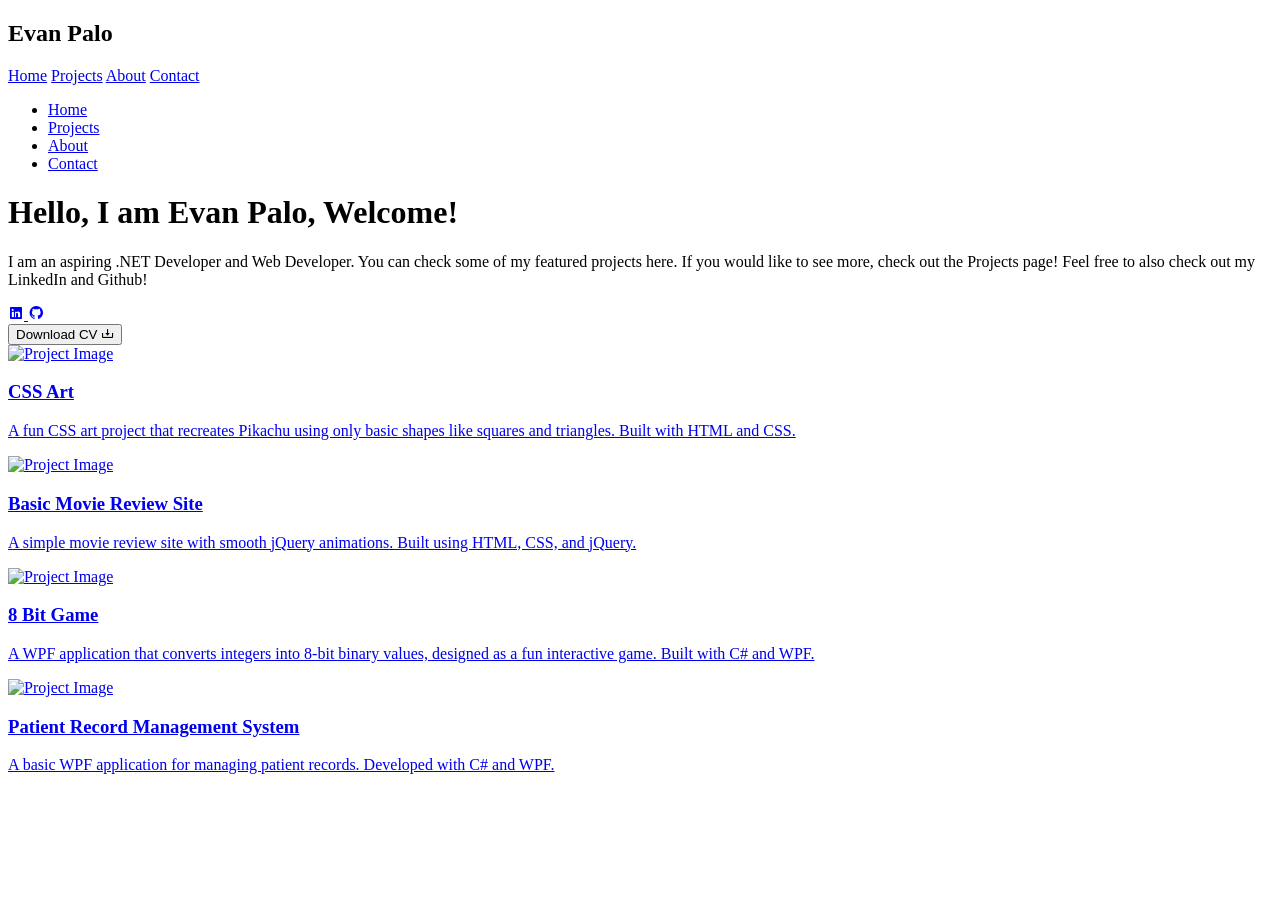
==== index.html @ eff9ba9b "Update GitHub link in index.html" ====
<!DOCTYPE html>
<html lang="en">
<head>
    <meta charset="UTF-8">
    <meta name="viewport" content="width=device-width, initial-scale=1.0">
    <title>Home</title>
    <link rel="stylesheet" href="Navbar.css">
    <link rel="stylesheet" href="Home.css">
    <link href='https://unpkg.com/boxicons@2.1.4/css/boxicons.min.css' rel='stylesheet'>
    <script src="https://code.jquery.com/jquery-3.6.0.min.js"></script>
</head>
<body class="homePage">
  <header>
    <nav>
        <div class="nav-wrapper">
          <div class="name"><h1>Evan Palo</h1></div>
          <div class="nav-links" id="navLinks">
            <a href="index.html">Home</a>
            <a href="Projects.html">Projects</a>
            <a href="About.html">About</a>
            <a href="Contact.html">Contact</a>
          </div>
          <div id="hamburger-icon" class="hamburger-icon">
            <div class="bar1"></div>
            <div class="bar2"></div>
            <div class="bar3"></div>
            <ul class="mobile-menu">
              <li><a href="index.html">Home</a></li>
              <li><a href="Projects.html">Projects</a></li>
              <li><a href="About.html">About</a></li>
              <li><a href="Contact.html">Contact</a></li>
            </ul>
          </div>
        </div>
    </nav>    
  </header>

<div class="home-container">
  <div class="intro-container">
    <div class="intro-content">
      <h1>Hello, I am Evan Palo, Welcome!</h1>
      <p>
        I am an aspiring .NET Developer and Web Developer.
        You can check some of my featured projects here. 
        If you would like to see more, check out the Projects page!
        Feel free to also check out my LinkedIn and Github!
      </p>

      <div class="intro-logos">
        <a href="https://www.linkedin.com/in/evan-palo" target="_blank">
          <i class='bx bxl-linkedin-square'></i>
      </a>
      <a href="https://github.com/EPalo69" target="_blank">
        <i class='bx bxl-github'></i>
      </a>
      </div>

      <a href="EvanPalo_CV.pdf" download="EvanPalo_CV.pdf">
        <button class="button-62" role="button">
          Download CV
          <i class='bx bx-download'></i>
        </button>
      </a>
    </div>

  </div>
  
  <div class="showcase-grid">

    <a href="https://github.com/Shevannnn/CSS-art" class="project-card" target="_blank" rel="noopener noreferrer">
      <img src="Images/css-art.png" alt="Project Image" class="project-card-image">
      <div class="project-card-content">
        <h3 class="project-card-title">CSS Art</h3>
        <p class="project-card-description">
          A fun CSS art project that recreates Pikachu using only basic shapes like squares and triangles. Built with HTML and CSS.
        </p>
      </div>
    </a>
    
    <a href="https://github.com/Shevannnn/movie-review-site" class="project-card" target="_blank" rel="noopener noreferrer">
      <img src="Images/movie-review-site.png" alt="Project Image" class="project-card-image">
      <div class="project-card-content">
        <h3 class="project-card-title">Basic Movie Review Site</h3>
        <p class="project-card-description">
          A simple movie review site with smooth jQuery animations. Built using HTML, CSS, and jQuery.        </p>
      </div>
    </a>
  
    <a href="https://github.com/Shevannnn/8bit-game" class="project-card" target="_blank" rel="noopener noreferrer">
      <img src="Images/8bit-game.png" alt="Project Image" class="project-card-image">
      <div class="project-card-content">
        <h3 class="project-card-title">8 Bit Game</h3>
        <p class="project-card-description">
          A WPF application that converts integers into 8-bit binary values, designed as a fun interactive game. Built with C# and WPF.        </p>
      </div>
    </a>
  
    <a href="https://github.com/Shevannnn/patient-record-management-sys" class="project-card" target="_blank" rel="noopener noreferrer">
      <img src="Images/prms.png" alt="Project Image" class="project-card-image">
      <div class="project-card-content">
        <h3 class="project-card-title">Patient Record Management System</h3>
        <p class="project-card-description">
          A basic WPF application for managing patient records. Developed with C# and WPF.        </p>
      </div>
    </a>
    
  </div>
</div>



<script src="Portfolio.js"></script>
</body>
</html>
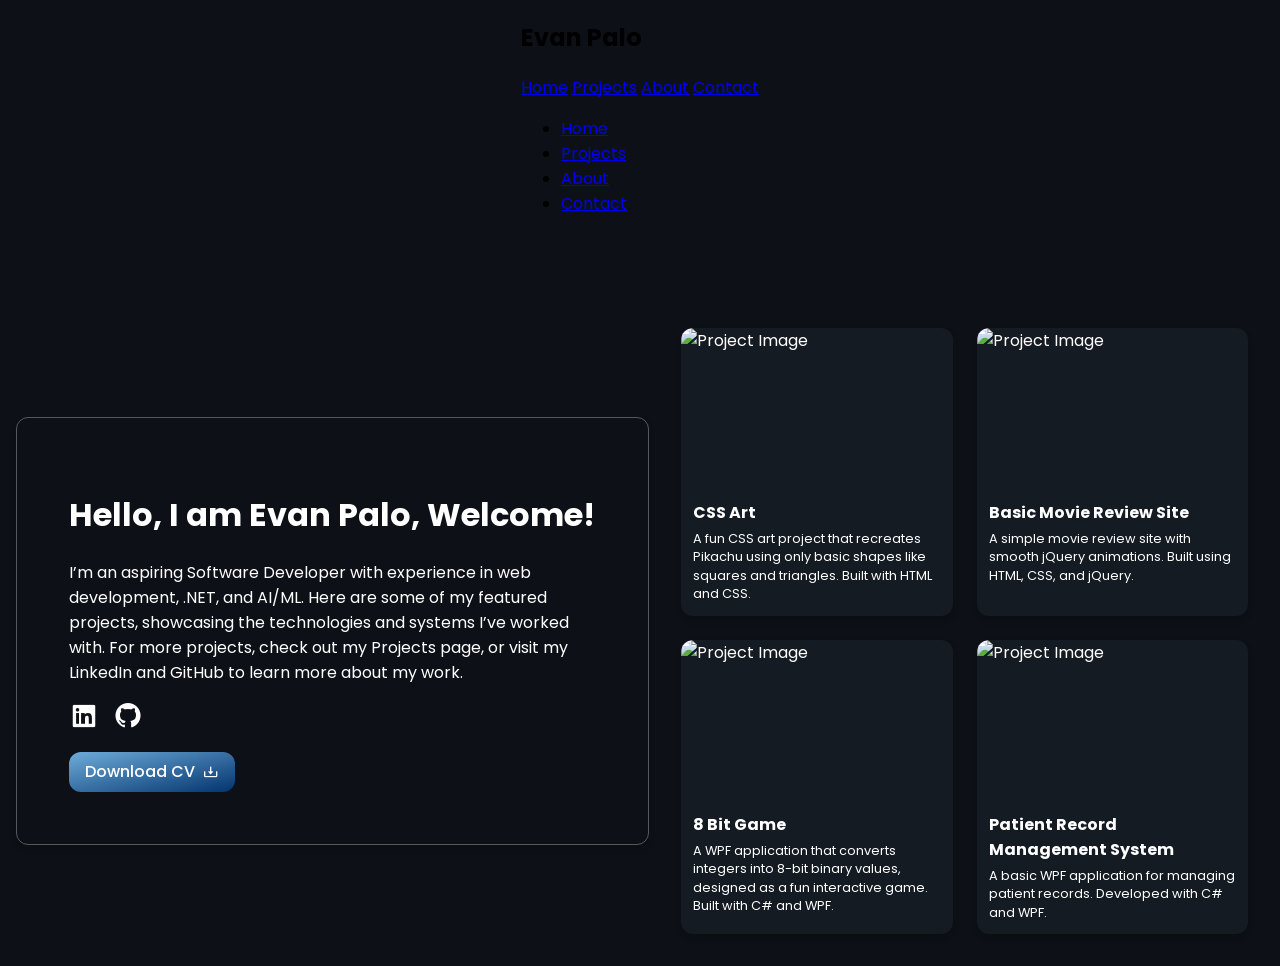
==== commit 6cabdbf1: "Added new projects, changed text" ====
--- a/index.html
+++ b/index.html
@@ -40,10 +40,12 @@
     <div class="intro-content">
       <h1>Hello, I am Evan Palo, Welcome!</h1>
       <p>
-        I am an aspiring .NET Developer and Web Developer.
-        You can check some of my featured projects here. 
-        If you would like to see more, check out the Projects page!
-        Feel free to also check out my LinkedIn and Github!
+        I’m an aspiring Software Developer with experience
+        in web development, .NET, and AI/ML. Here are some
+        of my featured projects, showcasing the technologies
+        and systems I’ve worked with. For more projects, check
+        out my Projects page, or visit my LinkedIn and GitHub to learn
+        more about my work.
       </p>
 
       <div class="intro-logos">
@@ -55,7 +57,7 @@
       </a>
       </div>
 
-      <a href="EvanPalo_CV.pdf" download="EvanPalo_CV.pdf">
+      <a href="Palo, Evan Eldridge - Resume.pdf" download="Palo, Evan Eldridge - Resume.pdf">
         <button class="button-62" role="button">
           Download CV
           <i class='bx bx-download'></i>
--- a/Home.css
+++ b/Home.css
@@ -0,0 +1,572 @@
+@import url('https://fonts.googleapis.com/css2?family=Poppins:wght@200;300;400;500;600;700&display=swap');
+*{
+  font-family: 'Poppins', sans-serif;
+}
+
+body.homePage {
+    background-color: #0D1117;
+    margin: 0;
+    padding: 0;
+    /* margin-top: 70px; Exact size of navbar */
+    display: flex;
+    flex-direction: column;
+    justify-content: center;
+    align-items: center;
+    min-height: 100vh;
+    background-size: cover;
+    background-position: center;
+    background-repeat: no-repeat;
+    background-image: url('Images/BG.webp');
+}
+  
+/*HOME************************************************************************************/
+.home-container {
+  display: flex;
+  flex-direction: row;
+  align-items: center;
+  justify-content: center;
+  height: 100%;
+  width: 100%;
+  margin-top: 4rem;
+  flex-wrap: wrap;
+}
+
+.intro-container {
+  flex: 1;
+  display: flex;
+  flex-direction: column;
+  align-items: center;
+  justify-content: flex-start;
+  padding: 2rem;
+  margin-left: 1rem;
+  text-align: left;
+  backdrop-filter: blur(5px);
+  border-radius: 12px;
+  box-shadow: 0 4px 6px rgba(0, 0, 0, 0.2);
+  border: 1px solid rgba(255, 255, 255, 0.3);
+  width: 100%;
+}
+
+.intro-content {
+  position: relative;
+  z-index: 1;
+  max-width: 800px;
+  padding: 20px;
+  color: white;
+}
+
+.showcase-grid {
+  flex: 1;
+  display: grid;
+  grid-template-columns: repeat(2, 1fr);
+  gap: 1.5rem;
+  padding: 2rem;
+  width: 100%;
+}
+
+.project-card {
+  width: 100%;
+  /* background-color: #021526; */
+  background-color: #151B23;
+  border-radius: 12px;
+  overflow: hidden;
+  box-shadow: 0 4px 6px rgba(0, 0, 0, 0.2);
+  color: #FFFFFF;
+  transition: transform 0.2s ease, box-shadow 0.2s ease;
+  display: flex;
+  flex-direction: column;
+  text-decoration: none;
+}
+
+.project-card:hover {
+  transform: translateY(-10px);
+  box-shadow: 0 6px 12px rgba(0, 0, 0, 0.4);
+}
+
+.project-card-image {
+  width: 100%;
+  height: 200px;
+  object-fit: cover;
+}
+
+.project-card-content {
+  padding: 1rem;
+  display: flex;
+  flex-direction: column;
+  gap: 0.5rem;
+}
+
+.project-card-title {
+  font-size: 1.5rem;
+  margin: 0;
+}
+
+.project-card-description {
+  font-size: 1rem;
+  line-height: 1.5;
+  margin: 0;
+}
+
+.button-62 {
+  background: linear-gradient(to bottom right, #6EACDA, #03346E);
+  border: 0;
+  border-radius: 12px;
+  color: #FFFFFF;
+  cursor: pointer;
+  display: inline-flex;
+  align-items: center;
+  justify-content: center;
+  font-size: 16px;
+  font-weight: 500;
+  line-height: 2.5;
+  outline: transparent;
+  padding: 0 1rem;
+  margin-top: 1rem;
+  text-align: center;
+  text-decoration: none;
+  transition: box-shadow .2s ease-in-out;
+  user-select: none;
+  -webkit-user-select: none;
+  touch-action: manipulation;
+  white-space: nowrap;
+  gap: 0.5rem;
+}
+
+.button-62:not([disabled]):hover {
+  box-shadow: 0 0 .25rem rgba(0, 0, 0, 0.5), 
+              -.125rem -.125rem 1rem rgba(110, 172, 218, 0.5), 
+              .125rem .125rem 1rem rgba(110, 172, 218, 0.5);
+}
+
+.intro-logos i {
+  font-size: 30px;
+  color: #FFFFFF;
+  transition: color 0.3s ease, transform 0.3s ease;
+  margin-right: 10px;
+}
+
+.intro-logos a {
+  text-decoration: none;
+  color: inherit;
+}
+
+/* Hover effects */
+.intro-logos i:hover {
+  text-decoration: none;
+  transform: scale(1.2);
+}
+
+.intro-logos .bxl-linkedin-square:hover {
+  color: #0077B5;
+}
+
+@media (max-width: 700px) {
+  .home-container {
+    flex-direction: column;
+    align-items: center;
+    padding-top: 2rem;
+    margin-left: -1rem;
+  }
+
+  /* Project Grid Adjustments */
+  .showcase-grid {
+    grid-template-columns: 1fr; /* Stack project cards vertically */
+    width: 80%; /* Ensure it takes up the full width */
+  }
+
+  .intro-container {
+    width: 80%; /* Make intro-container full width */
+    padding: 1rem; /* Adjust padding for better space */
+    margin-bottom: 1rem; /* Add bottom margin for spacing */
+  }
+
+  /* Adjust the card title and description font sizes */
+  .project-card-title {
+    font-size: 1.2rem; /* Smaller font size */
+  }
+
+  .project-card-description {
+    font-size: 0.9rem; /* Adjust description size */
+  }
+
+  /* Button Styling Adjustments */
+  .button-62 {
+    font-size: 14px;
+    padding: 0.75rem 1rem;
+  }
+  
+  /* Adjust the general layout on small screens */
+  .intro-content {
+    text-align: center; /* Center text in intro-content */
+  }
+}
+
+/*PROJECTS*************************************************************************************/
+body.projectPage {
+  background-color: #0D1117;
+  margin: 0;
+  padding: 0;
+  display: flex;
+  flex-direction: column;
+  justify-content: flex-start;
+  align-items: center;
+  min-height: 100vh;
+  overflow-x: hidden; /* prevent horizontal scroll */
+}
+
+.project-container {
+  display: flex;
+  flex-direction: column;
+  align-items: center;
+  justify-content: flex-start;
+  width: 100%;
+  max-width: 1900px;
+  padding-top: 5rem;
+  box-sizing: border-box;
+}
+
+.project-grid {
+  display: grid;
+  grid-template-columns: repeat(4, 1fr);
+  gap: 1rem;
+  padding: 1rem 1.5rem 2rem;
+  width: 100%;
+  box-sizing: border-box;
+}
+
+/* Card sizing */
+.project-card-image {
+  width: 100%;
+  height: 160px;
+  object-fit: cover;
+}
+
+.project-card-content {
+  padding: 0.75rem;
+  gap: 0.3rem;
+}
+
+.project-card-title {
+  font-size: 1rem;
+}
+
+.project-card-description {
+  font-size: 0.8rem;
+  line-height: 1.45;
+}
+
+/* Responsive breakpoints */
+@media (max-width: 1100px) {
+  .project-grid {
+    grid-template-columns: repeat(3, 1fr);
+  }
+}
+
+@media (max-width: 768px) {
+  .project-grid {
+    grid-template-columns: repeat(2, 1fr);
+  }
+}
+
+@media (max-width: 480px) {
+  .project-grid {
+    grid-template-columns: 1fr;
+    padding: 1rem;
+  }
+}
+
+
+.project-filters {
+  display: flex;
+  flex-wrap: wrap;
+  justify-content: center;
+  gap: 0.5rem;
+  padding-bottom: 0.5rem;
+  width: 100%;
+}
+
+.filter-btn {
+  background-color: #151B23;
+  color: #FFFFFF;
+  border: 1px solid rgba(255, 255, 255, 0.15);
+  border-radius: 20px;
+  padding: 0.4rem 1rem;
+  font-size: 0.85rem;
+  font-family: 'Poppins', sans-serif;
+  cursor: pointer;
+  transition: background-color 0.2s ease, border-color 0.2s ease, color 0.2s ease;
+}
+
+.filter-btn:hover {
+  background-color: #1E2733;
+  border-color: rgba(110, 172, 218, 0.5);
+}
+
+.filter-btn.active {
+  background: #0b4e81;
+  border-color: transparent;
+  color: #FFFFFF;
+}
+
+/* PROJECT TAG PILLS */
+.project-tags {
+  display: flex;
+  flex-wrap: wrap;
+  gap: 0.4rem;
+  margin-top: 0.5rem;
+}
+
+.project-tag {
+  background-color: rgba(110, 172, 218, 0.15);
+  color: #6EACDA;
+  border: 1px solid rgba(110, 172, 218, 0.3);
+  border-radius: 12px;
+  padding: 0.15rem 0.6rem;
+  font-size: 0.72rem;
+  font-weight: 500;
+  letter-spacing: 0.02em;
+}
+
+/* Hidden state for filtered cards */
+.project-card.hidden {
+  display: none;
+}
+
+
+/*PROFILE*******************************************************************************************/
+body.aboutPage {
+  background-color: #0D1117;
+  margin: 0;
+  padding: 0;
+  /* margin-top: 70px; Exact size of navbar */
+  display: flex;
+  justify-content: center;
+  flex-direction: column;
+  align-items: center;
+  min-height: 100vh;
+  background-size: cover;
+  background-position: center;
+  background-repeat: no-repeat;
+  background-image: url('Images/BG.webp');
+}
+
+.profile-page {
+  display: flex;
+  justify-content: space-between;
+  align-items: flex-start;
+  color: white;
+  height: 100%;
+  width: 90%;
+  max-width: 1200px;
+  gap: 2rem;
+  flex-wrap: wrap;
+}
+
+.profile-left, .profile-right {
+  flex: 1;
+  display: flex;
+  flex-direction: column;
+  gap: 1rem;
+  padding: 1rem;
+}
+
+.profile-container,
+.cta-container,
+.about-container,
+.technologies-container {
+    background: #151B23;
+    padding: 1.5rem;
+    border-radius: 10px;
+    box-shadow: 0 4px 8px rgba(0, 0, 0, 0.1);
+    text-align: center;
+    width: 100%;
+}
+  
+.profile-header img {
+  width: 150px;
+  height: 150px;
+  border-radius: 50%;
+  margin-bottom: 0.5rem;
+}
+  
+.profile-header h1 {
+  font-size: 1.8rem;
+  margin: 0.3rem 0;
+}
+
+.profile-header p {
+  font-size: 1rem;
+  margin-bottom: 0.5rem;
+}
+  
+.cta {
+  display: flex;
+  justify-content: space-between;
+  align-items: center;
+  background-color: #0D1117;
+  padding: 8px 15px;
+  border-radius: 8px;
+  width: 100%;
+  text-decoration: none;
+  color: white;
+  transition: background 0.3s ease;
+}
+
+.cta-content-container {
+  width: 100%;
+  display: flex;
+  flex-direction: column;
+  align-items: center;
+  gap: 0.5rem;
+}
+
+.cta i {
+  font-size: 24px;
+}
+
+.cta-text {
+  font-size: 1rem;
+}
+
+.cta:hover {
+  background-color: #1A1F29;
+}
+
+.about-container h2,
+.technologies-container h2,
+.cta-container h2 {
+  font-size: 1.5rem;
+  text-align: center;
+  margin-bottom: 2rem;
+  margin-top: 0.5rem;
+}
+
+.tech-content-container {
+  display: flex;
+  flex-wrap: wrap;
+  justify-content: center;
+  gap: 15px;
+}
+
+.tech {
+  display: flex;
+  flex-direction: column;
+  align-items: center;
+  background-color: #0D1117;
+  padding: 15px;
+  border-radius: 8px;
+  width: 90px;
+  height: 55px;
+  text-align: center;
+  transition: background-color 0.3s ease;
+}
+
+.tech i {
+  font-size: 24px;
+}
+
+.tech p {
+  margin-top: 5px;
+  font-size: 0.9rem;
+  color: white;
+  font-weight: bold;
+}
+
+@media (max-width: 700px) {
+  .profile-page {
+    flex-direction: column;
+    padding-top: 4rem;
+  }
+
+  .profile-left, .profile-right {
+    width: 80%; /* Full width on small screens */
+    padding: 1rem;
+  }
+}
+
+/*CONTACT*******************************************************************************************************************/
+body.contactPage {
+    background-color: #0D1117;
+    margin: 0;
+    padding: 0;
+    /* margin-top: 70px; Exact size of navbar */
+    display: flex;
+    justify-content: center;
+    flex-direction: column;
+    align-items: center;
+    min-height: 100vh;
+
+    color:white;
+
+    background-size: cover;
+    background-position: center;
+    background-repeat: no-repeat;
+    background-image: url('Images/BG.webp');
+}
+
+.contact-container {
+  display: flex;
+  flex-direction: column;
+  align-items: center;
+  justify-content: flex-start;
+  padding: 2rem;
+  margin: 1rem;
+  text-align: center;
+  backdrop-filter: blur(10px);
+  border-radius: 12px;
+  box-shadow: 0 4px 6px rgba(0, 0, 0, 0.2);
+  border: 1px solid rgba(255, 255, 255, 0.3);
+  width: 90%;
+  max-width: 450px;
+  min-height: 300px;
+}
+
+.contact-container h2 {
+  font-size: 2rem;
+  text-align: center;
+  margin-top: 0.5rem;
+}
+
+.contact-container p {
+  font-size: 1rem;
+  margin-top: 0rem;
+  margin-bottom: 2rem;
+}
+
+.contact-links-container {
+  width: 100%;
+  display: flex;
+  flex-direction: column;
+  align-items: center;
+  gap: 0.5rem;
+}
+
+.contact-links-container p {
+  font-size: 1rem;
+  text-align: left;
+}
+
+.contact-content {
+  display: flex;
+  flex-direction: column;
+  gap: 20px;
+  align-items: flex-start;
+  width: 100%;
+}
+
+@media (max-width: 700px) {
+  .contact-container {
+    width: 80%; /* Full width on mobile */
+    padding: 1rem;
+  }
+
+  .contact-content {
+    gap: 15px; /* Adjust spacing */
+  }
+  .contact-links-container {
+    width: 90%;
+  }
+  .contact-links-container p {
+    font-size: 0.9rem;
+  }
+}
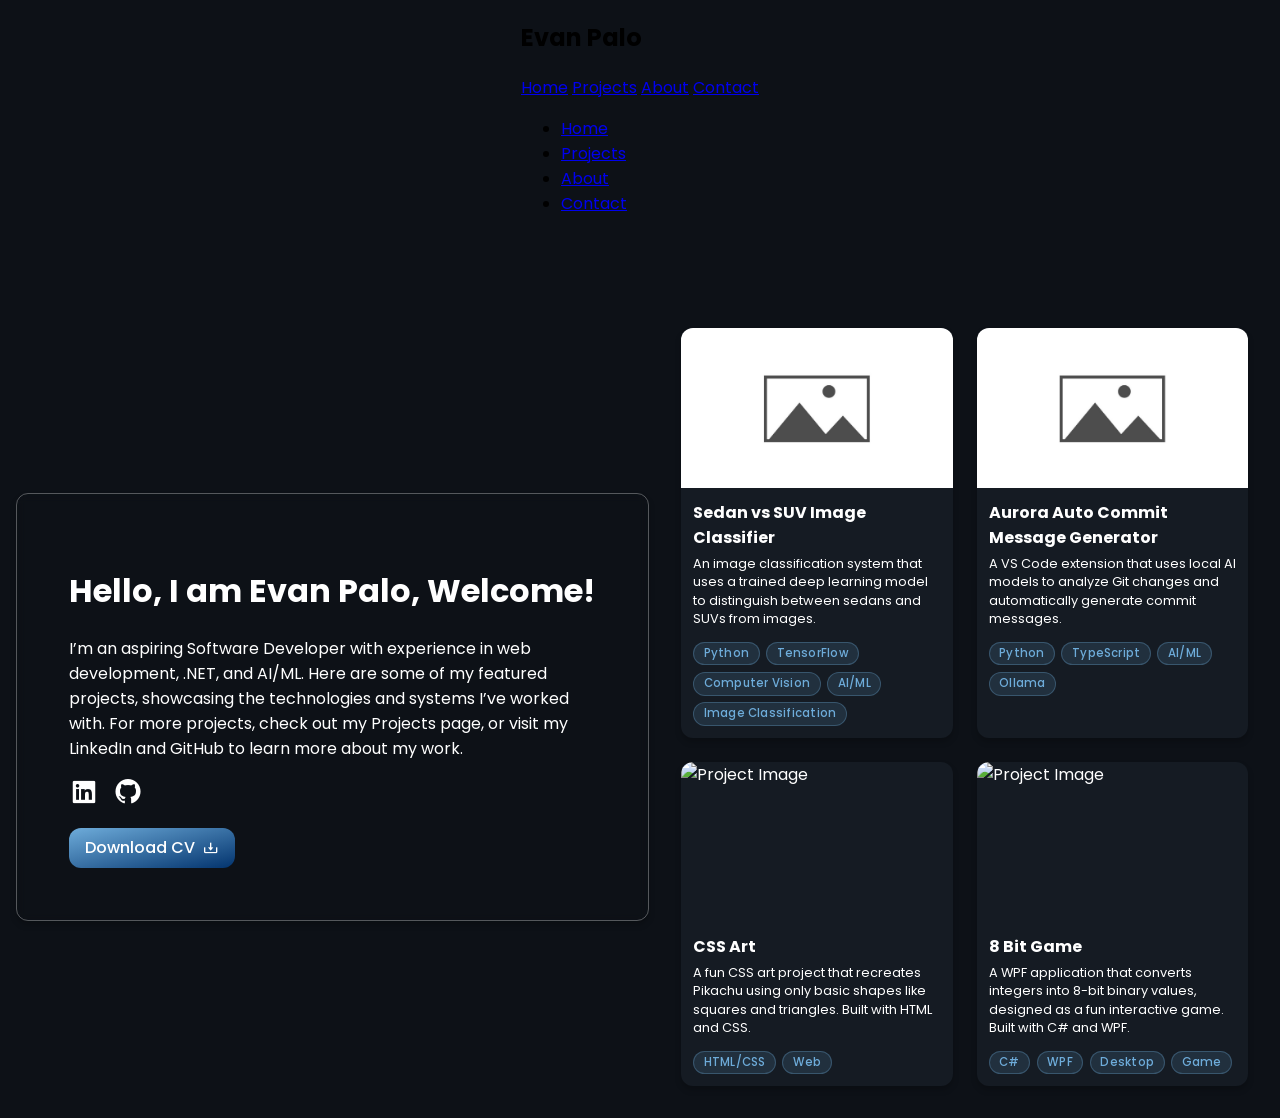
==== commit 317070db: "changed featured projects" ====
--- a/index.html
+++ b/index.html
@@ -69,40 +69,86 @@
   
   <div class="showcase-grid">
 
-    <a href="https://github.com/Shevannnn/CSS-art" class="project-card" target="_blank" rel="noopener noreferrer">
+    <a class="project-card"
+       data-repo="sedan-suv-image-classifier"
+       data-tags="python tensorflow computer-vision ai-ml image-classification"
+       target="_blank"
+       rel="noopener noreferrer">
+      <img src="Images/default.jpg" alt="Project Image" class="project-card-image">
+      <div class="project-card-content">
+        <h3 class="project-card-title">Sedan vs SUV Image Classifier</h3>
+        <p class="project-card-description">
+          An image classification system that uses a trained deep learning model
+          to distinguish between sedans and SUVs from images.
+        </p>
+        <div class="project-tags">
+          <span class="project-tag">Python</span>
+          <span class="project-tag">TensorFlow</span>
+          <span class="project-tag">Computer Vision</span>
+          <span class="project-tag">AI/ML</span>
+          <span class="project-tag">Image Classification</span>
+        </div>
+      </div>
+    </a>
+    
+    <a class="project-card"
+       data-repo="aurora-commit-ai"
+       data-tags="python typescript ai-ml vscode-extension ollama"
+       target="_blank"
+       rel="noopener noreferrer">
+      <img src="Images/default.jpg" alt="Project Image" class="project-card-image">
+      <div class="project-card-content">
+        <h3 class="project-card-title">Aurora Auto Commit Message Generator</h3>
+        <p class="project-card-description">
+          A VS Code extension that uses local AI models to analyze Git changes and 
+          automatically generate commit messages.
+        </p>
+        <div class="project-tags">
+          <span class="project-tag">Python</span>
+          <span class="project-tag">TypeScript</span>
+          <span class="project-tag">AI/ML</span>
+          <span class="project-tag">Ollama</span>
+        </div>
+      </div>
+    </a>
+  
+    <a class="project-card"
+       data-repo="CSS-art"
+       data-tags="html-css web"
+       target="_blank"
+       rel="noopener noreferrer">
       <img src="Images/css-art.png" alt="Project Image" class="project-card-image">
       <div class="project-card-content">
         <h3 class="project-card-title">CSS Art</h3>
         <p class="project-card-description">
-          A fun CSS art project that recreates Pikachu using only basic shapes like squares and triangles. Built with HTML and CSS.
+          A fun CSS art project that recreates Pikachu using only basic shapes like
+          squares and triangles. Built with HTML and CSS.
         </p>
-      </div>
-    </a>
-    
-    <a href="https://github.com/Shevannnn/movie-review-site" class="project-card" target="_blank" rel="noopener noreferrer">
-      <img src="Images/movie-review-site.png" alt="Project Image" class="project-card-image">
-      <div class="project-card-content">
-        <h3 class="project-card-title">Basic Movie Review Site</h3>
-        <p class="project-card-description">
-          A simple movie review site with smooth jQuery animations. Built using HTML, CSS, and jQuery.        </p>
+        <div class="project-tags">
+          <span class="project-tag">HTML/CSS</span>
+          <span class="project-tag">Web</span>
+        </div>
       </div>
     </a>
   
-    <a href="https://github.com/Shevannnn/8bit-game" class="project-card" target="_blank" rel="noopener noreferrer">
+    <a class="project-card"
+       data-repo="8bit-game"
+       data-tags="csharp wpf desktop game"
+       target="_blank"
+       rel="noopener noreferrer">
       <img src="Images/8bit-game.png" alt="Project Image" class="project-card-image">
       <div class="project-card-content">
         <h3 class="project-card-title">8 Bit Game</h3>
         <p class="project-card-description">
-          A WPF application that converts integers into 8-bit binary values, designed as a fun interactive game. Built with C# and WPF.        </p>
-      </div>
-    </a>
-  
-    <a href="https://github.com/Shevannnn/patient-record-management-sys" class="project-card" target="_blank" rel="noopener noreferrer">
-      <img src="Images/prms.png" alt="Project Image" class="project-card-image">
-      <div class="project-card-content">
-        <h3 class="project-card-title">Patient Record Management System</h3>
-        <p class="project-card-description">
-          A basic WPF application for managing patient records. Developed with C# and WPF.        </p>
+          A WPF application that converts integers into 8-bit binary values,
+          designed as a fun interactive game. Built with C# and WPF.
+        </p>
+        <div class="project-tags">
+          <span class="project-tag">C#</span>
+          <span class="project-tag">WPF</span>
+          <span class="project-tag">Desktop</span>
+          <span class="project-tag">Game</span>
+        </div>
       </div>
     </a>
     
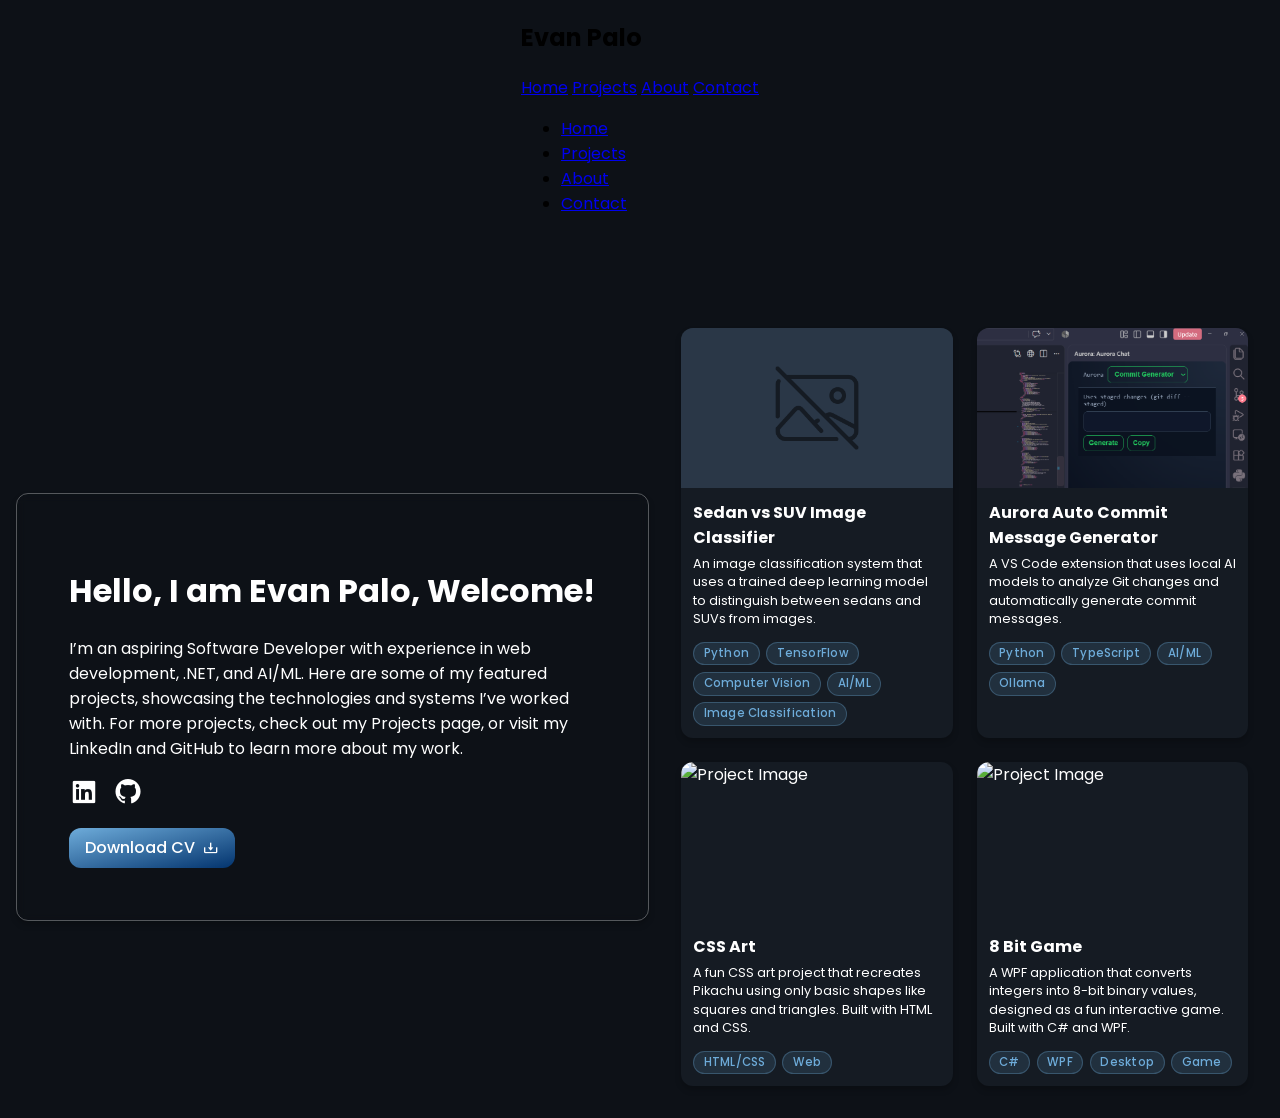
==== commit ab3ccbe6: "added new default img, added img for aurora" ====
--- a/index.html
+++ b/index.html
@@ -74,7 +74,7 @@
        data-tags="python tensorflow computer-vision ai-ml image-classification"
        target="_blank"
        rel="noopener noreferrer">
-      <img src="Images/default.jpg" alt="Project Image" class="project-card-image">
+      <img src="Images/default.png" alt="Project Image" class="project-card-image">
       <div class="project-card-content">
         <h3 class="project-card-title">Sedan vs SUV Image Classifier</h3>
         <p class="project-card-description">
@@ -96,7 +96,7 @@
        data-tags="python typescript ai-ml vscode-extension ollama"
        target="_blank"
        rel="noopener noreferrer">
-      <img src="Images/default.jpg" alt="Project Image" class="project-card-image">
+      <img src="Images/aurora-commit-ai.png" alt="Project Image" class="project-card-image">
       <div class="project-card-content">
         <h3 class="project-card-title">Aurora Auto Commit Message Generator</h3>
         <p class="project-card-description">
